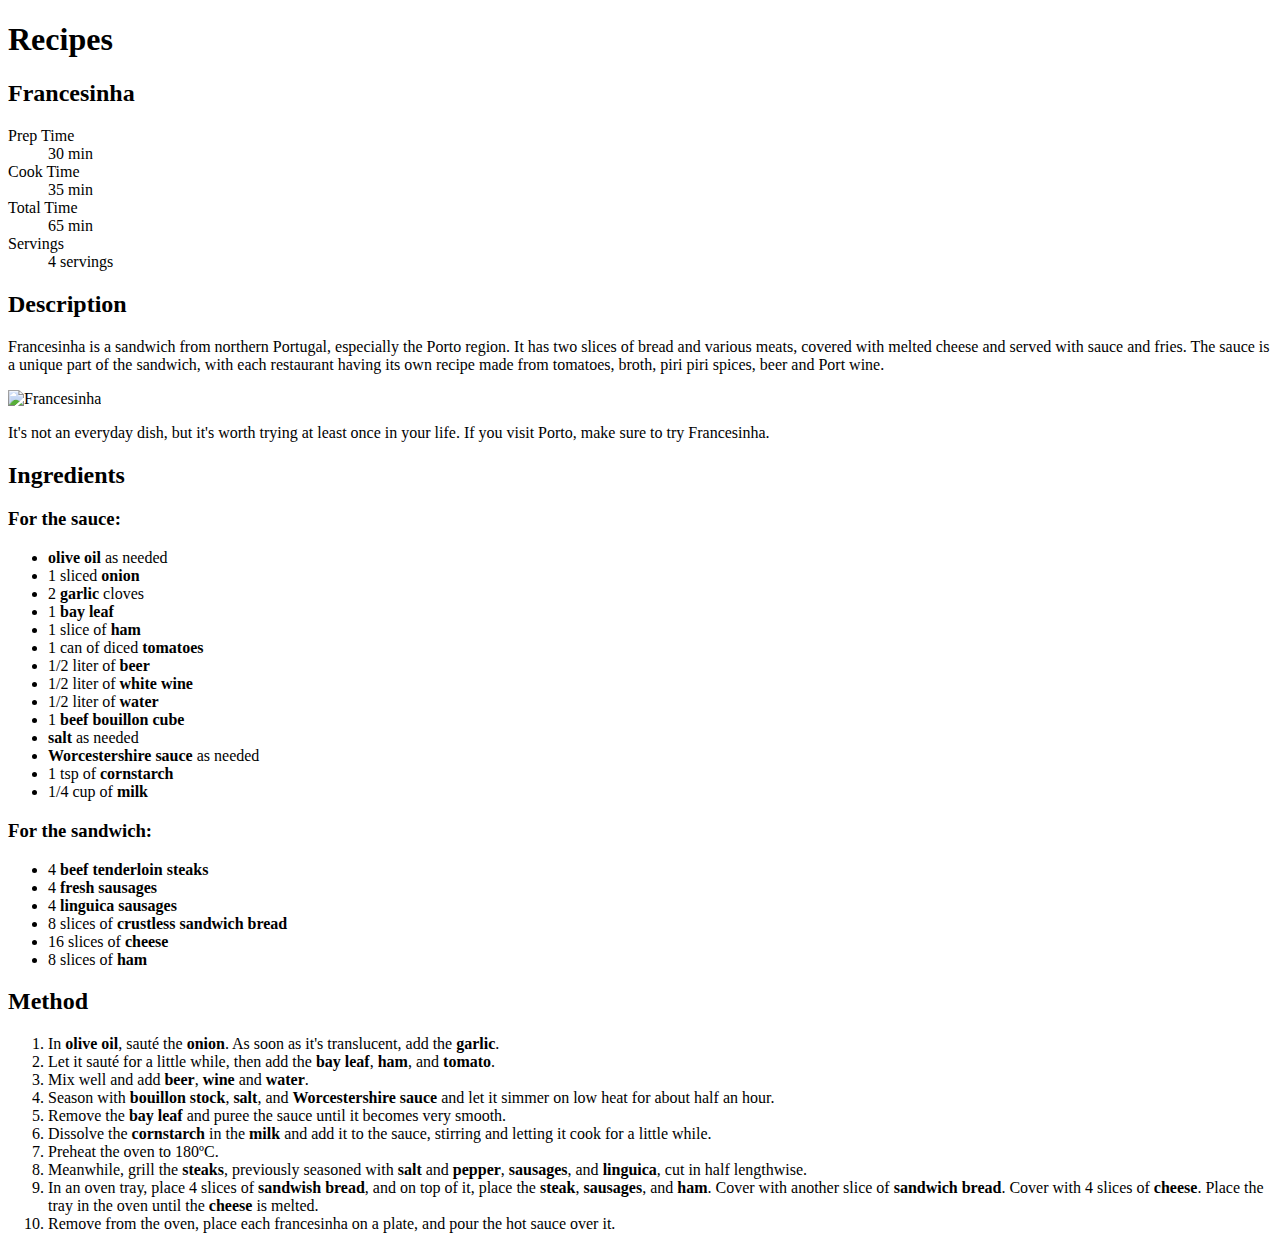
==== html-css/index.html @ e5b3808a "Added the HTML for the Francesinha website" ====
<!DOCTYPE html>
<html lang="en">
    <head>
        <meta charset="UTF-8" />
        <meta http-equiv="X-UA-Compatible" content="IE=edge" />
        <meta name="viewport" content="width=device-width, initial-scale=1.0" />
        <title>Receita de Francesinha</title>
    </head>
    <body>
        <header>
            <h1>Recipes</h1>
            <h2>Francesinha</h2>
            <div class="box">
                <dl>
                    <dt>Prep Time</dt>
                    <dd>30 min</dd>

                    <dt>Cook Time</dt>
                    <dd>35 min</dd>

                    <dt>Total Time</dt>
                    <dd>65 min</dd>

                    <dt>Servings</dt>
                    <dd>4 servings</dd>
                </dl>
            </div>
        </header>    
            <section>
                <h2>Description</h2>
                <p>Francesinha is a sandwich from northern Portugal, especially the Porto region. It has two slices of bread and various
                   meats, covered with melted cheese and served with sauce and fries. The sauce is a unique part of the sandwich, with
                   each restaurant having its own recipe made from tomatoes, broth, piri piri spices, beer and Port wine.
                </p>
                <img src="https://www.pingodoce.pt/wp-content/uploads/2017/09/francesinha.jpg" alt="Francesinha" />
                <p>It's not an everyday dish, but it's worth trying at least once in your life. If you visit Porto, make sure to try
                   Francesinha.
                 </p>
            </section>
            <section>
                <h2>Ingredients</h2>
                <h3>For the sauce:</h3>
                <ul>
                    <li><strong>olive oil</strong> as needed</li>
                    <li>1 sliced <strong>onion</strong></li>
                    <li>2 <strong>garlic</strong> cloves</li>
                    <li>1 <strong>bay leaf</strong></li>
                    <li>1 slice of <strong>ham</strong></li>
                    <li>1 can of diced <strong>tomatoes</strong></li>
                    <li>1/2 liter of <strong>beer</strong></li>
                    <li>1/2 liter of <strong>white wine</strong></li>
                    <li>1/2 liter of <strong>water</strong></li>
                    <li>1 <strong>beef bouillon cube</strong></li>
                    <li><strong>salt</strong> as needed</li>
                    <li><strong>Worcestershire sauce</strong> as needed</li>
                    <li>1 tsp of <strong>cornstarch</strong></li>
                    <li>1/4 cup of <strong>milk</strong></li>
                </ul>
                <h3>For the sandwich:</h3>
                <ul>
                    <li>4 <strong>beef tenderloin steaks</strong></li>
                    <li>4 <strong>fresh sausages</strong></li>
                    <li>4 <strong>linguica sausages</strong></li>
                    <li>8 slices of <strong>crustless sandwich bread</strong></li>
                    <li>16 slices of <strong>cheese</strong></li>
                    <li>8 slices of <strong>ham</strong></li>
                </ul>
            </section>
            <section>
                <h2>Method</h2>
                <ol>
                    <li>
                        In <strong>olive oil</strong>, sauté the <strong>onion</strong>. As soon as it's translucent, 
                        add the <strong>garlic</strong>.
                    </li>
                    <li>
                        Let it sauté for a little while, then add the <strong>bay leaf</strong>, 
                        <strong>ham</strong>, and <strong>tomato</strong>.
                    </li>
                    <li>
                        Mix well and add <strong>beer</strong>, <strong>wine</strong> and <strong>water</strong>.
                    </li>
                    <li>
                        Season with <strong>bouillon stock</strong>, <strong>salt</strong>, and <strong>Worcestershire sauce</strong> 
                        and let it simmer on low heat for about half an hour.
                    </li>
                    <li>
                        Remove the <strong>bay leaf</strong> and puree the sauce until it becomes very smooth.
                    </li>
                    <li>
                        Dissolve the <strong>cornstarch</strong> in the <strong>milk</strong> and add it to the sauce, 
                        stirring and letting it cook for a little while.
                    </li>
                    <li>
                        Preheat the oven to 180ºC.
                    </li>
                    <li>
                        Meanwhile, grill the <strong>steaks</strong>, previously seasoned with <strong>salt</strong> and 
                        <strong>pepper</strong>, <strong>sausages</strong>, and <strong>linguica</strong>, cut in half lengthwise.
                    </li>
                    <li>
                        In an oven tray, place 4 slices of <strong>sandwish bread</strong>, and on top of it, place the <strong>steak</strong>, 
                        <strong>sausages</strong>, and <strong>ham</strong>. Cover with another slice of <strong>sandwich bread</strong>. 
                        Cover with 4 slices of <strong>cheese</strong>. Place the tray in the oven until the <strong>cheese</strong> is melted.
                    </li>
                    <li>
                        Remove from the oven, place each francesinha on a plate, and pour the hot sauce over it.
                    </li>
                </ol>
                </ol>
            </section>
    </body>
</html>
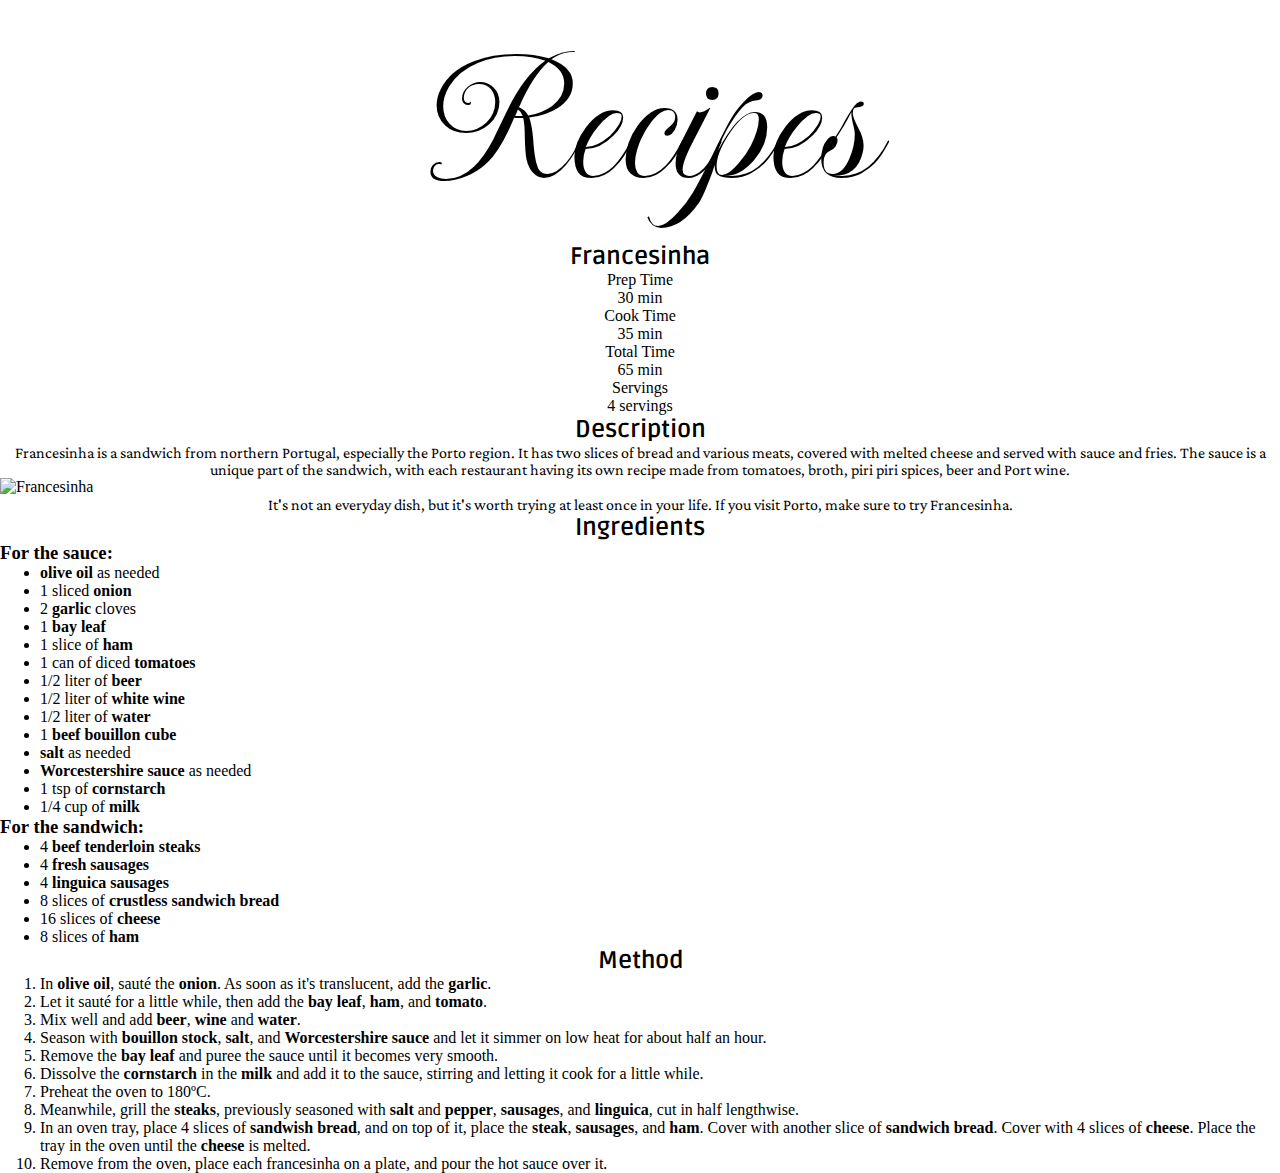
==== commit 332a235a: "Started implementing CSS styling" ====
--- a/html-css/index.html
+++ b/html-css/index.html
@@ -1,38 +1,42 @@
 <!DOCTYPE html>
 <html lang="en">
     <head>
-        <meta charset="UTF-8" />
-        <meta http-equiv="X-UA-Compatible" content="IE=edge" />
-        <meta name="viewport" content="width=device-width, initial-scale=1.0" />
+        <meta charset="UTF-8">
+        <meta http-equiv="X-UA-Compatible" content="IE=edge">
+        <meta name="viewport" content="width=device-width, initial-scale=1.0">
+        <link rel="stylesheet" href="style.css">
         <title>Receita de Francesinha</title>
     </head>
     <body>
         <header>
             <h1>Recipes</h1>
-            <h2>Francesinha</h2>
-            <div class="box">
-                <dl>
-                    <dt>Prep Time</dt>
-                    <dd>30 min</dd>
+        </header>
+        <main>
+            <section>
+                <h2>Francesinha</h2>
+                <div class="box">
+                    <dl>
+                        <dt>Prep Time</dt>
+                        <dd>30 min</dd>
 
-                    <dt>Cook Time</dt>
-                    <dd>35 min</dd>
+                        <dt>Cook Time</dt>
+                        <dd>35 min</dd>
 
-                    <dt>Total Time</dt>
-                    <dd>65 min</dd>
+                        <dt>Total Time</dt>
+                        <dd>65 min</dd>
 
-                    <dt>Servings</dt>
-                    <dd>4 servings</dd>
-                </dl>
-            </div>
-        </header>    
+                        <dt>Servings</dt>
+                        <dd>4 servings</dd>
+                    </dl>
+                </div>
+            </section>    
             <section>
                 <h2>Description</h2>
                 <p>Francesinha is a sandwich from northern Portugal, especially the Porto region. It has two slices of bread and various
                    meats, covered with melted cheese and served with sauce and fries. The sauce is a unique part of the sandwich, with
                    each restaurant having its own recipe made from tomatoes, broth, piri piri spices, beer and Port wine.
                 </p>
-                <img src="https://www.pingodoce.pt/wp-content/uploads/2017/09/francesinha.jpg" alt="Francesinha" />
+                <img src="https://www.pingodoce.pt/wp-content/uploads/2017/09/francesinha.jpg" alt="Francesinha">
                 <p>It's not an everyday dish, but it's worth trying at least once in your life. If you visit Porto, make sure to try
                    Francesinha.
                  </p>
@@ -107,7 +111,7 @@
                         Remove from the oven, place each francesinha on a plate, and pour the hot sauce over it.
                     </li>
                 </ol>
-                </ol>
             </section>
+        </main>
     </body>
 </html>    --- a/html-css/style.css
+++ b/html-css/style.css
@@ -0,0 +1,28 @@
+@import url('https://fonts.googleapis.com/css2?family=Crimson+Pro:wght@400;700&family=Imperial+Script&family=Ruda&display=swap');
+
+*{
+    box-sizing: border-box;
+    margin: 0;
+}
+
+h1{
+    text-align: center;
+    font-family: 'Imperial Script', sans-serif;
+    font-size: 12.5rem;
+    font-style: normal;
+    font-weight: 400;
+}
+
+h2{
+    text-align: center;
+    font-family: 'Ruda', sans-serif;
+}
+
+p{
+    text-align: center;
+    font-family: 'Crimson Pro', serif;
+}
+
+dl{
+    text-align: center;
+}
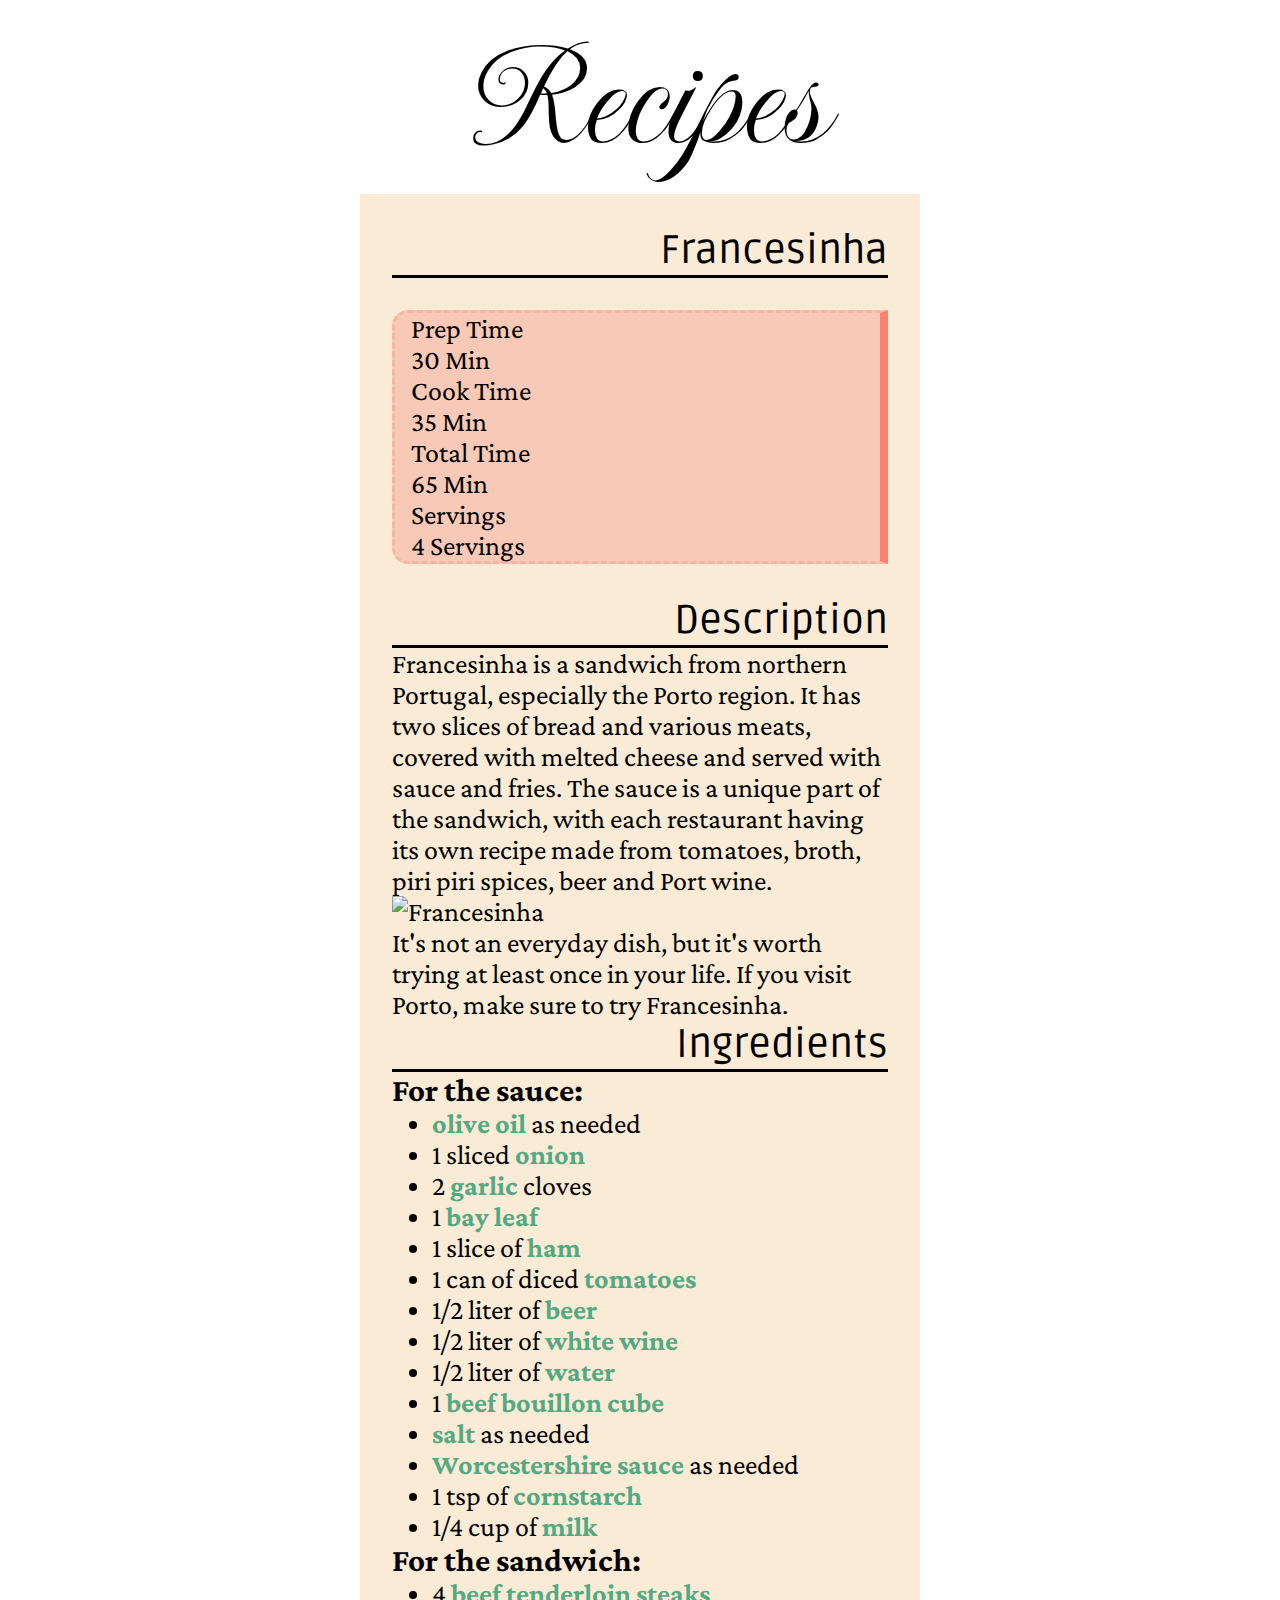
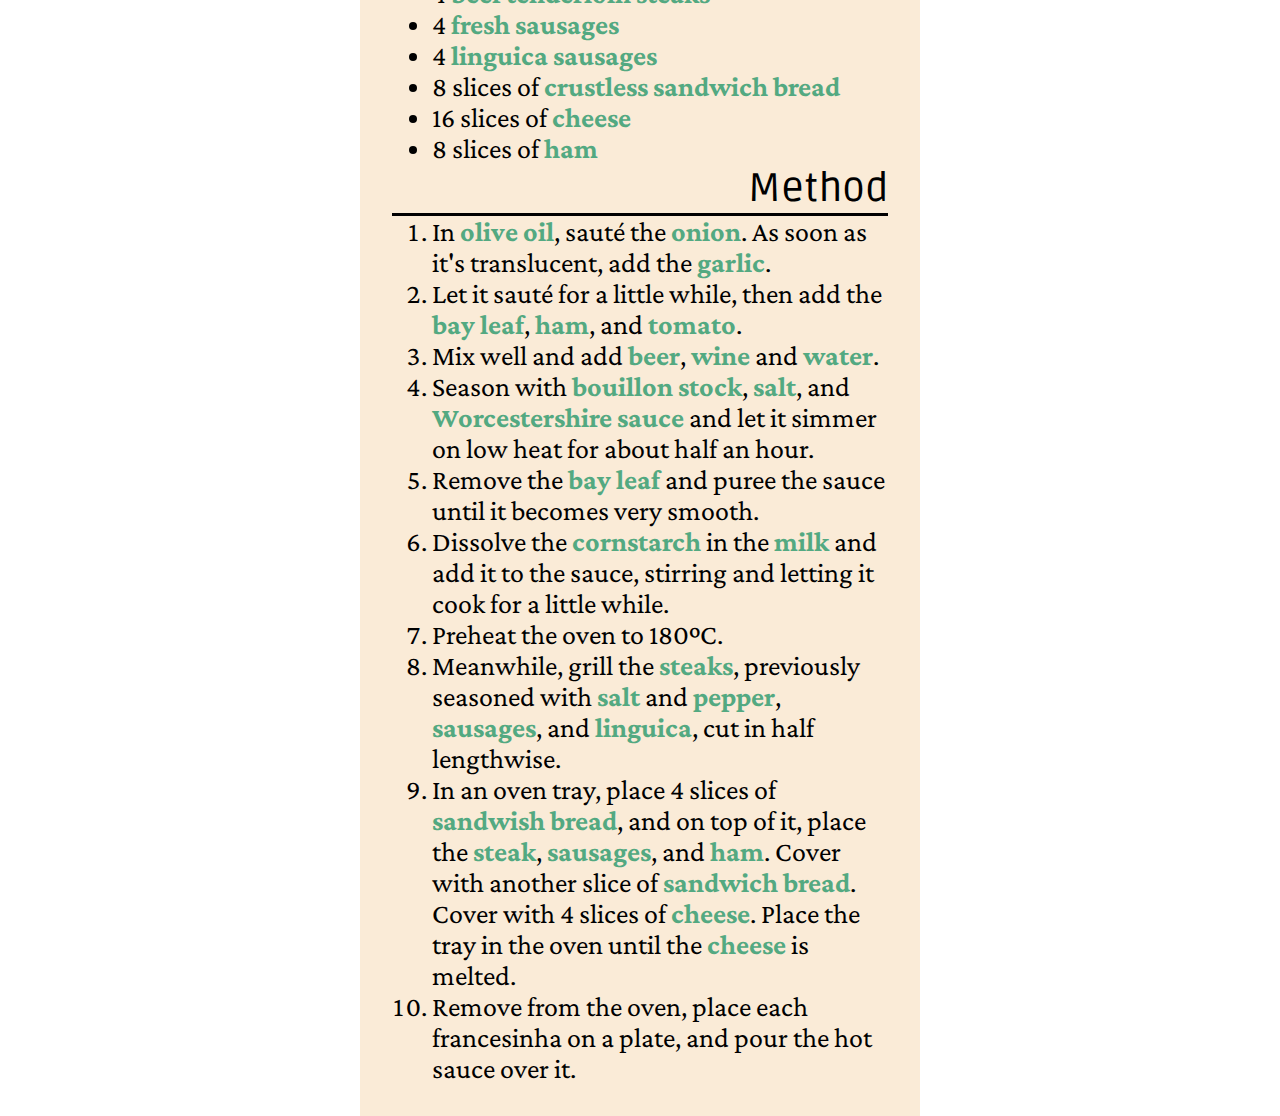
==== commit 4f55c2c5: "Added further CSS styling to the website" ====
--- a/html-css/index.html
+++ b/html-css/index.html
@@ -36,7 +36,7 @@
                    meats, covered with melted cheese and served with sauce and fries. The sauce is a unique part of the sandwich, with
                    each restaurant having its own recipe made from tomatoes, broth, piri piri spices, beer and Port wine.
                 </p>
-                <img src="https://www.pingodoce.pt/wp-content/uploads/2017/09/francesinha.jpg" alt="Francesinha">
+                <img src="https://www.pingodoce.pt/wp-content/uploads/2017/09/francesinha.jpg" alt="Francesinha" class="image">
                 <p>It's not an everyday dish, but it's worth trying at least once in your life. If you visit Porto, make sure to try
                    Francesinha.
                  </p>
--- a/html-css/style.css
+++ b/html-css/style.css
@@ -8,21 +8,61 @@
 h1{
     text-align: center;
     font-family: 'Imperial Script', sans-serif;
-    font-size: 12.5rem;
+    font-size: 10rem;
     font-style: normal;
     font-weight: 400;
 }
 
 h2{
-    text-align: center;
+    text-align: right;
     font-family: 'Ruda', sans-serif;
+    font-size: 2.5rem;
+    font-style: normal;
+    font-weight: 400;
+    border-bottom-color: black;
+    border-bottom-width: medium;
+    border-bottom-style: solid;
+
 }
 
-p{
-    text-align: center;
+main{
+    font-size: 1.75rem;
+    text-align: left;
     font-family: 'Crimson Pro', serif;
+    background-color: rgb(250, 235, 215);
+    margin-left: 22.5rem;
+    margin-right: 22.5rem;
+    padding: 2rem;
+}
+
+.image{
+    display: block;
+    margin-left: auto;
+    margin-right: auto;
+    width: 100%;
+}
+
+.box{
+    background-color: rgba(250, 128, 114, 0.314);
+    margin: 2rem 0 2rem 0;
+    border-bottom-left-radius: 1rem;
+    border-top-left-radius: 1rem;
+    border-top: dashed;
+    border-left: dashed;
+    border-bottom: dashed;
+    border-right: solid;
+    border-top-color: rgba(250, 128, 114, 0.314);
+    border-left-color: rgba(250, 128, 114, 0.314);
+    border-right-color: rgb(250, 128, 114);
+    border-bottom-color: rgba(250, 128, 114, 0.314);
+    border-right-width: 0.5rem;
 }
 
 dl{
-    text-align: center;
+    margin-left: 1rem;
+    text-transform: capitalize;
 }
+
+strong{
+    color: rgb(83, 169, 129);
+}
